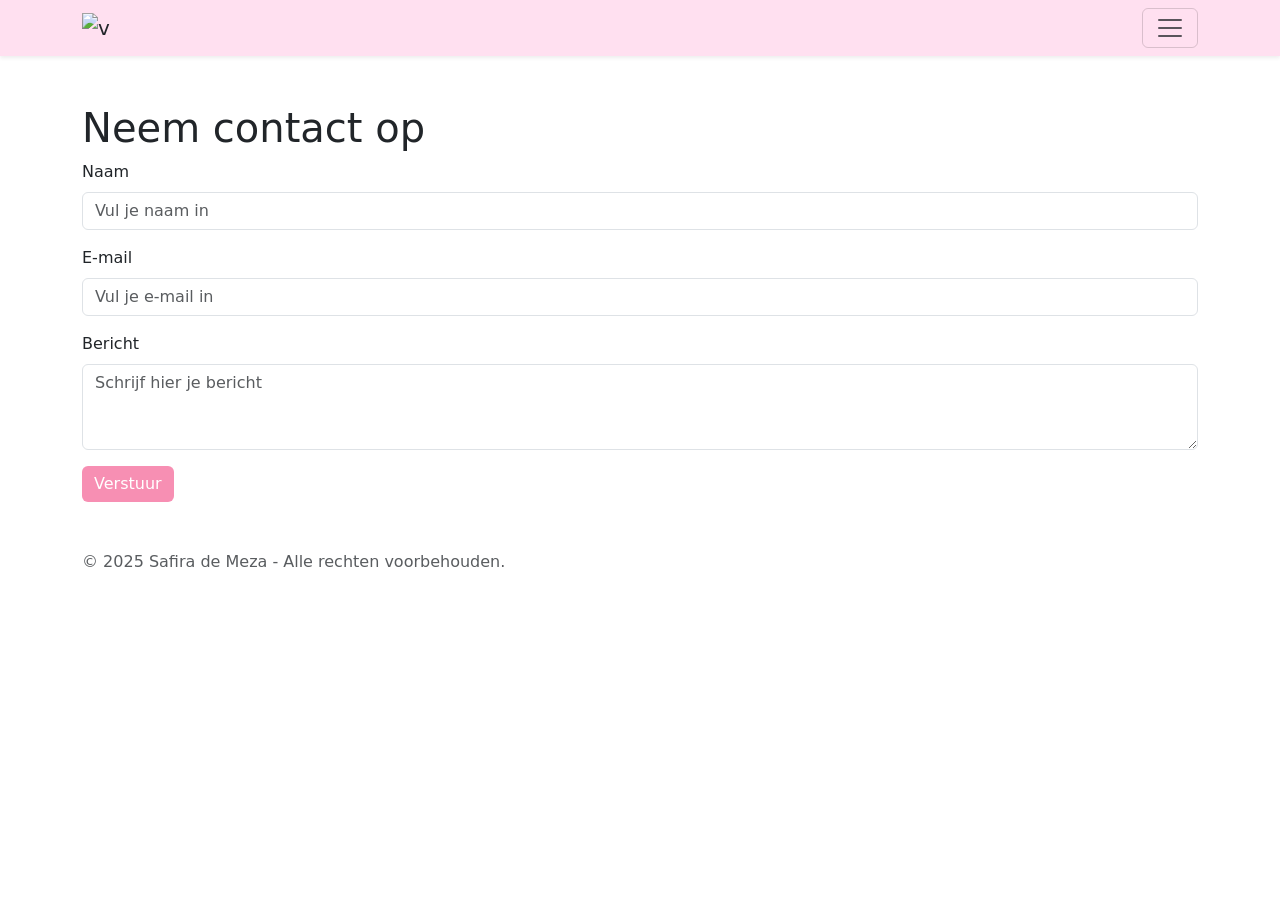
==== contact.html @ d9f269a5 "Add files via upload" ====
<!doctype html>
<html lang="en">
  <head>
    <meta charset="utf-8">
    <meta name="viewport" content="width=device-width, initial-scale=1">
    <meta name="description" content="">
    <meta name="author" content="Mark Otto, Jacob Thornton, and Bootstrap contributors">
    <meta name="generator" content="Hugo 0.84.0">
    <title>Wie ben ik?</title>

    <link rel="canonical" href="https://getbootstrap.com/docs/5.0/examples/album/">

    <!-- Bootstrap CSS -->
<link href="https://cdn.jsdelivr.net/npm/bootstrap@5.3.3/dist/css/bootstrap.min.css" rel="stylesheet">

<!-- Eigen CSS -->
<link rel="stylesheet" href="styles.css">

    <style>
      .bd-placeholder-img {
        font-size: 1.125rem;
        text-anchor: middle;
        -webkit-user-select: none;
        -moz-user-select: none;
        user-select: none;
      }

      @media (min-width: 768px) {
        .bd-placeholder-img-lg {
          font-size: 3.5rem;
        }
      }
    </style>

   

    
  </head>
  <body>
    
    <header>
      <div class="collapse girly-header text-white" id="navbarHeader">
        <div class="container">
          <div class="row">
            <div class="col-sm-8 col-md-7 py-4">
              <h4></h4>
              <p></p>
            </div>
            <div class="col-sm-4 offset-md-1 py-4">
              <h4>Menu</h4>
              <ul class="list-unstyled">
                <li><a href="index.html" class="text-white">Home</a></li>
                <li><a href="overmij.html" class="text-white">Over Mij</a></li>
                <li><a href="contact.html" class="text-white">Contact</a></li>
              </ul>
            </div>
          </div>
        </div>
      </div>
    
      <div class="navbar navbar-light navbar-girly shadow-sm">
        <div class="container">
          <a href="index.html" class="navbar-brand d-flex align-items-center text-dark">
            <img src="https://minimunchies.nl/wp-content/uploads/2025/05/bat.png" alt="vleermuis clipart" width="15%">
          </a>
          <button class="navbar-toggler" type="button" data-bs-toggle="collapse" data-bs-target="#navbarHeader"
            aria-controls="navbarHeader" aria-expanded="false" aria-label="Toggle navigation">
            <span class="navbar-toggler-icon"></span>
          </button>
        </div>
      </div>
    </header>

<main>
    <div class="container mt-5">
        <h1>Neem contact op</h1>
        <form action="https://formspree.io/f/YOUR_FORM_ID" method="POST">
            <input type="hidden" name="_captcha" value="false">
            <input type="hidden" name="_next" value="https://minimunchies.nl/bedankt.html">
          
            <div class="mb-3">
              <label for="name" class="form-label">Naam</label>
              <input type="text" class="form-control" id="name" name="name" required placeholder="Vul je naam in">
            </div>
            <div class="mb-3">
              <label for="email" class="form-label">E-mail</label>
              <input type="email" class="form-control" id="email" name="email" required placeholder="Vul je e-mail in">
            </div>
            <div class="mb-3">
              <label for="message" class="form-label">Bericht</label>
              <textarea class="form-control" id="message" name="message" rows="3" required placeholder="Schrijf hier je bericht"></textarea>
            </div>
            <button type="submit" class="btn btn-primary">Verstuur</button>
          </form>
  </div> <!-- /container -->

</main>

<footer class="text-muted py-5">
  <div class="container">
    <p class="float-end mb-1">
    </p>
    <p class="mb-1">&copy; 2025 Safira de Meza - Alle rechten voorbehouden.</p>
  </div>
</footer>

    <!-- Bootstrap Bundle JS (inclusief Popper) -->
<script src="https://cdn.jsdelivr.net/npm/bootstrap@5.3.3/dist/js/bootstrap.bundle.min.js"></script>
  </body>
</html>
---- styles.css ----
.btn-primary {
    background-color: #f78fb3;
    color: white;
    border: none;
  }
  
  .btn-primary:hover {
    background-color: #ff1d6c;
    color: white;
    
  }

  .btn-primary:visited {
    background-color: #f78fb3;
    color: white;
    border: none;
    
  }
  
  .btn-secondary {
    background-color: #da8ff7;
    color: white;
    border: none;
  }
  
  .btn-secondary:hover {
    background-color: #833ba0;
    color: white;
  }

  .btn-secondary:visited {
    background-color: #da8ff7;
    color: white;
    border: none;
  }

  .girly-header {
  background-color: #f78fb3;
}

.navbar-girly {
  background-color: #ffe0f0;
}
a {
  color: #f78fb3;
  text-decoration: none;
}

a:hover,
a:focus {
  color: #fa86c4;
  text-decoration: underline;
}
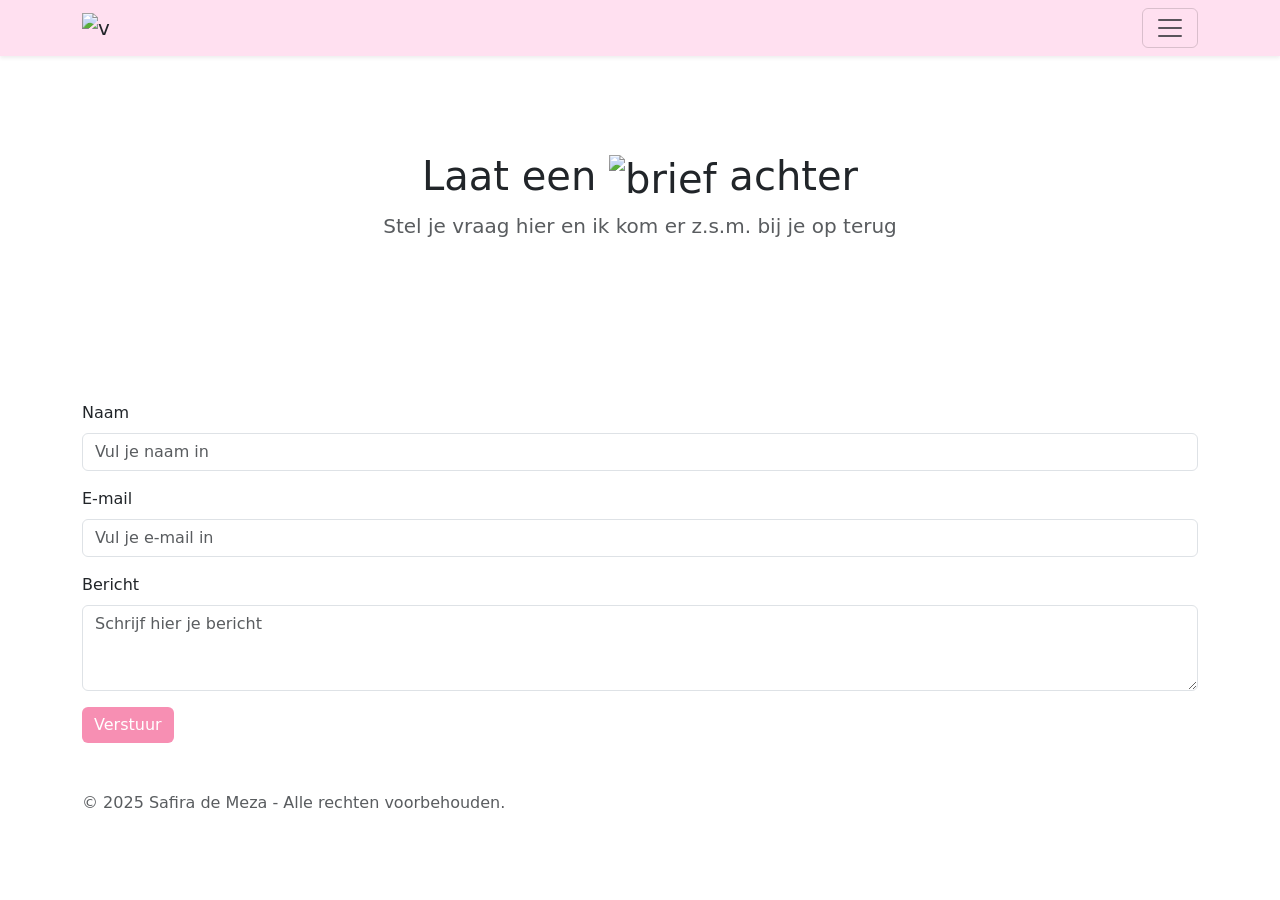
==== commit b02617c8: "Update contact.html" ====
--- a/contact.html
+++ b/contact.html
@@ -72,8 +72,15 @@
     </header>
 
 <main>
+    <section class="py-5 text-center container">
+        <div class="row py-lg-5">
+          <div class="col-lg-6 col-md-8 mx-auto">
+            <h1 class="fw-light">Laat een <img src="https://minimunchies.nl/wp-content/uploads/2025/05/envelope_10429457.png" alt="brief" width="7%"> achter</h1>
+            <p class="lead text-muted">Stel je vraag hier en ik kom er z.s.m. bij je op terug</p>
+          </div>
+        </div>
+      </section>
     <div class="container mt-5">
-        <h1>Neem contact op</h1>
         <form action="https://formspree.io/f/YOUR_FORM_ID" method="POST">
             <input type="hidden" name="_captcha" value="false">
             <input type="hidden" name="_next" value="https://minimunchies.nl/bedankt.html">
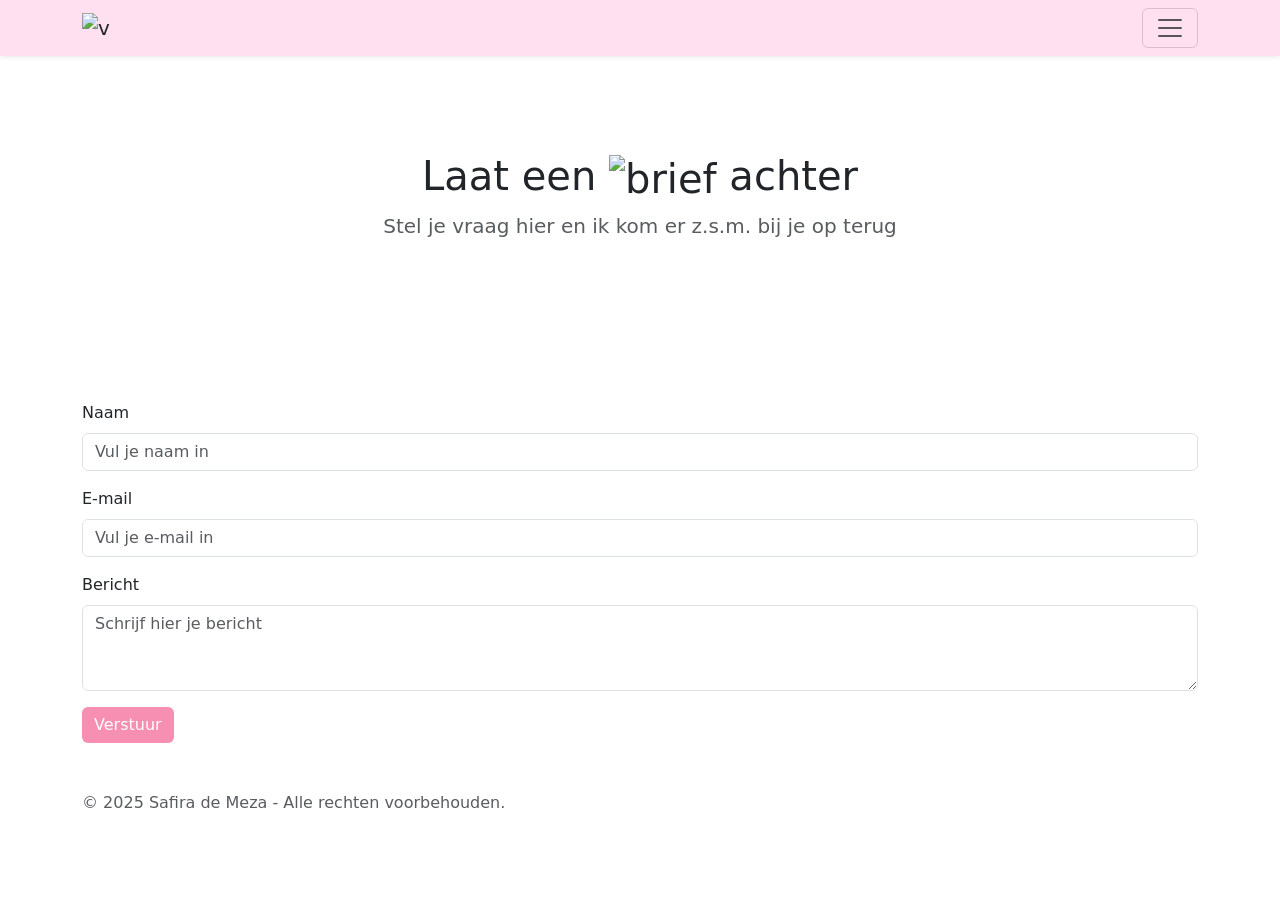
==== commit e7d7da3a: "Update contact.html" ====
--- a/contact.html
+++ b/contact.html
@@ -75,7 +75,7 @@
     <section class="py-5 text-center container">
         <div class="row py-lg-5">
           <div class="col-lg-6 col-md-8 mx-auto">
-            <h1 class="fw-light">Laat een <img src="https://minimunchies.nl/wp-content/uploads/2025/05/envelope_10429457.png" alt="brief" width="7%"> achter</h1>
+            <h1 class="fw-light">Laat een <img src="https://minimunchies.nl/wp-content/uploads/2025/05/envelope_10429457.png" alt="brief" width="15%"> achter</h1>
             <p class="lead text-muted">Stel je vraag hier en ik kom er z.s.m. bij je op terug</p>
           </div>
         </div>
